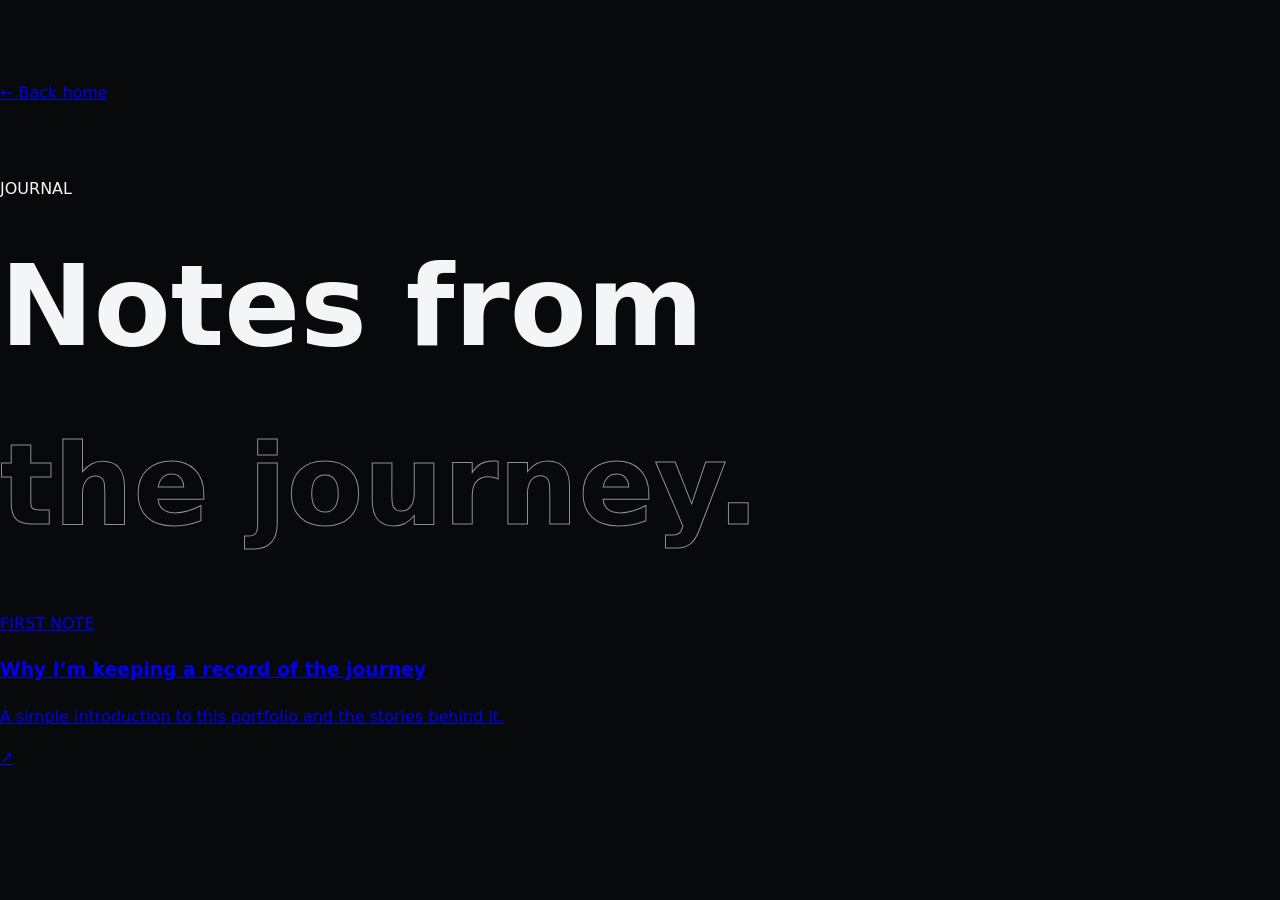
==== blog/index.html @ 7f3d660a "Add files via upload" ====
<!doctype html><html lang="en"><head><meta charset="utf-8"><meta name="viewport" content="width=device-width,initial-scale=1"><title>Journal — Kaushal A. Gohil</title><link rel="stylesheet" href="../style.css"></head><body><main class="wrap" style="padding:80px 0"><a class="text-link" href="../">← Back home</a><p class="eyebrow" style="margin-top:70px">JOURNAL</p><h1 style="font-size:clamp(3.5rem,9vw,7rem);margin:0 0 35px">Notes from<br><span style="color:transparent;-webkit-text-stroke:1px rgba(255,255,255,.55)">the journey.</span></h1><a class="post-card" href="first-post.html"><div><span class="post-tag">FIRST NOTE</span><h3>Why I’m keeping a record of the journey</h3><p>A simple introduction to this portfolio and the stories behind it.</p></div><span class="post-arrow">↗</span></a></main></body></html>
---- style.css ----
:root{--bg:#08090b;--panel:#101216;--panel2:#15171c;--text:#f3f5f7;--muted:#a2a7b0;--line:rgba(255,255,255,.1);--accent:#8ff0c0;--accent2:#8ca7ff;--sans:Inter,system-ui,sans-serif;--mono:'DM Mono',monospace}*{box-sizing:border-box}html{scroll-behavior:smooth}body{margin:0;background:var(--bg);color:var(--text);font-family:var(--sans);line-height:1.6;overflow-x:hidden}.noise{position:fixed;inset:0;pointer-events:none;opacity:.035;z-index:20;background-image:url("data:image/svg+xml,%3Csvg viewBox='0 0 180 180' xmlns='http://www.w3.org/2000/svg'%3E%3Cfilter id='n'%3E%3CfeTurbulence type='fractalNoise' baseFrequency='.8' numOctaves='3' stitchTiles='stitch'/%3E%3C/filter%3E%3Crect width='100%25' height='100%25' filter='url(%23n)' opacity='.8'/%3E%3C/svg%3E')}.wrap{width:min(1120px,calc(100% - 40px));margin:auto}.hero{min-height:100vh;background:radial-gradient(circle at 75% 30%,rgba(140,167,255,.16),transparent 28%),radial-gradient(circle at 20% 80%,rgba(143,240,192,.09),transparent 25%),var(--bg);position:relative}.hero:before{content:"";position:absolute;inset:0;background-image:linear-gradient(rgba(255,255,255,.035) 1px,transparent 1px),linear-gradient(90deg,rgba(255,255,255,.035) 1px,transparent 1px);background-size:80px 80px;mask-image:linear-gradient(to bottom,black,transparent 90%);pointer-events:none}.nav{height:84px;display:flex;align-items:center;justify-content:space-between;border-bottom:1px solid var(--line);position:relative;z-index:2}.brand{font-size:1.1rem;font-weight:800;letter-spacing:-.05em;text-decoration:none;color:var(--text)}.brand span{color:var(--accent)}.navlinks{display:flex;gap:30px}.navlinks a,.text-link{color:var(--muted);text-decoration:none;font-size:.85rem}.navlinks a:hover,.text-link:hover{color:var(--text)}.pill{display:inline-flex;align-items:center;gap:14px;background:var(--text);color:#090a0c;text-decoration:none;padding:13px 18px;border-radius:999px;font-weight:700;font-size:.85rem;transition:.25s}.pill:hover{transform:translateY(-2px);box-shadow:0 10px 35px rgba(143,240,192,.12)}.pill span{font-size:1rem}.pill.small{padding:9px 14px;font-size:.75rem}.hero-grid{min-height:calc(100vh - 84px);display:grid;grid-template-columns:1.08fr .92fr;align-items:center;gap:40px;padding-top:30px;padding-bottom:60px}.kicker,.eyebrow,.feature-label,.post-tag,.mini-stats span,.portrait-tag,.scroll-note{font:500 .67rem var(--mono);letter-spacing:.08em;color:var(--muted)}.kicker{display:flex;align-items:center;gap:9px}.dot{width:7px;height:7px;border-radius:50%;background:var(--accent);box-shadow:0 0 15px var(--accent)}h1{font-size:clamp(4.5rem,10vw,8.8rem);line-height:.86;letter-spacing:-.085em;margin:25px 0 32px;font-weight:800}h1 span{color:transparent;-webkit-text-stroke:1px rgba(255,255,255,.55)}.intro{font-size:1.05rem;color:#c0c4cc;max-width:560px;margin:0 0 30px}.hero-actions{display:flex;align-items:center;gap:24px}.text-link{display:inline-flex;gap:10px;align-items:center}.text-link span{color:var(--accent)}.mini-stats{display:flex;gap:55px;margin-top:70px}.mini-stats div{display:grid;gap:3px}.mini-stats strong{font-size:1rem}.portrait-wrap{position:relative;min-height:620px;display:grid;place-items:center}.portrait-card{width:min(390px,78%);position:relative;z-index:2;transform:rotate(2deg);padding:10px;background:linear-gradient(145deg,#242832,#0d0f13);border:1px solid rgba(255,255,255,.15);box-shadow:0 40px 100px rgba(0,0,0,.55)}.portrait-card img{display:block;width:100%;aspect-ratio:4/5;object-fit:cover;filter:contrast(1.04) saturate(.8)}.portrait-tag{position:absolute;left:22px;bottom:20px;color:#fff;background:rgba(8,9,11,.72);backdrop-filter:blur(12px);padding:9px 11px;border:1px solid var(--line)}.portrait-tag span{color:var(--accent);margin-left:10px}.portrait-glow{position:absolute;width:360px;height:360px;border-radius:50%;background:radial-gradient(circle,rgba(143,240,192,.25),transparent 65%);filter:blur(25px)}.orbit{position:absolute;border:1px solid rgba(143,240,192,.16);border-radius:50%}.orbit-a{width:520px;height:520px}.orbit-b{width:650px;height:650px;border-color:rgba(140,167,255,.1)}.scroll-note{position:absolute;bottom:28px;left:50%;transform:translateX(-50%);display:flex;justify-content:space-between;width:min(1120px,calc(100% - 40px));border-top:1px solid var(--line);padding-top:12px}.section{padding:130px 0}.two-col{display:grid;grid-template-columns:1fr 1fr;gap:80px}.eyebrow{color:var(--accent);margin:0 0 22px}.section h2{font-size:clamp(2.5rem,5vw,4.5rem);line-height:1;letter-spacing:-.06em;margin:0;font-weight:700}.section h2 em,.contact h2 em{font-style:normal;color:transparent;-webkit-text-stroke:1px rgba(255,255,255,.55)}.section-copy{font-size:1.12rem;color:#b7bbc3;max-width:560px}.section-copy p{margin-top:0;margin-bottom:25px}.chips{display:flex;flex-wrap:wrap;gap:8px;margin-top:35px}.chips span{border:1px solid var(--line);border-radius:999px;padding:8px 12px;font-size:.75rem;color:#d2d5da}.section-top,.journal-head{display:flex;justify-content:space-between;align-items:end;gap:30px;margin-bottom:45px}.section-note{font-size:.8rem;color:var(--muted);text-align:right}.cards{display:grid;grid-template-columns:repeat(4,1fr);gap:1px;background:var(--line);border:1px solid var(--line)}.cards article{background:var(--panel);padding:30px;min-height:290px;position:relative;transition:.3s}.cards article:hover{background:var(--panel2);transform:translateY(-4px)}.num{font:500 .68rem var(--mono);color:var(--accent)}.cards h3{font-size:1.3rem;letter-spacing:-.03em;margin:70px 0 12px}.cards p,.feature p,.post-card p{color:var(--muted);font-size:.9rem}.arrow{position:absolute;right:25px;bottom:25px;color:var(--accent)}.feature{border:1px solid var(--line);background:linear-gradient(135deg,var(--panel),#0c0e12);padding:45px;max-width:620px}.feature h3{font-size:2rem;line-height:1.1;letter-spacing:-.04em;margin:25px 0 15px}.journal{padding-top:30px}.post-card{display:flex;justify-content:space-between;gap:30px;padding:32px;border:1px solid var(--line);background:linear-gradient(100deg,var(--panel),rgba(16,18,22,.45));text-decoration:none;color:var(--text);transition:.3s}.post-card:hover{border-color:rgba(143,240,192,.35);transform:translateX(4px)}.post-card h3{font-size:1.7rem;margin:12px 0 6px;letter-spacing:-.04em}.post-arrow{font-size:1.5rem;color:var(--accent)}.contact{background:#0d0f13;border-top:1px solid var(--line);border-bottom:1px solid var(--line)}.contact-inner{padding:120px 0;display:grid;grid-template-columns:1fr 1fr;gap:80px}.contact h2{font-size:clamp(3rem,6vw,5.5rem);line-height:.95;letter-spacing:-.07em;margin:0}.contact-links{border-top:1px solid var(--line)}.contact-links a{display:grid;grid-template-columns:110px 1fr auto;gap:15px;padding:19px 0;border-bottom:1px solid var(--line);text-decoration:none;color:var(--text);font-size:.9rem}.contact-links a span{color:var(--muted)}.footer{display:flex;justify-content:space-between;padding:28px 0;color:#777d87;font:500 .65rem var(--mono);text-transform:uppercase;letter-spacing:.08em}@media(max-width:850px){.navlinks{display:none}.hero-grid,.two-col,.contact-inner{grid-template-columns:1fr}.hero-grid{padding-top:70px}.portrait-wrap{min-height:500px}.mini-stats{margin-top:45px}.cards{grid-template-columns:1fr 1fr}.section-top{align-items:start;flex-direction:column}.section-note{text-align:left}}@media(max-width:560px){.wrap{width:min(100% - 28px,1120px)}.nav{height:70px}.nav .pill{display:none}h1{font-size:clamp(4rem,20vw,6rem)}.intro{font-size:.95rem}.hero-actions{flex-wrap:wrap}.mini-stats{gap:25px;flex-direction:column}.portrait-wrap{min-height:430px}.portrait-card{width:75%}.orbit-a{width:390px;height:390px}.orbit-b{width:470px;height:470px}.section{padding:90px 0}.cards{grid-template-columns:1fr}.cards article{min-height:240px}.cards h3{margin-top:50px}.feature{padding:28px}.section-top,.journal-head{align-items:start;flex-direction:column}.contact-inner{padding:90px 0;gap:55px}.contact-links a{grid-template-columns:80px 1fr}.contact-links a span{display:none}.footer{gap:15px;flex-direction:column}}
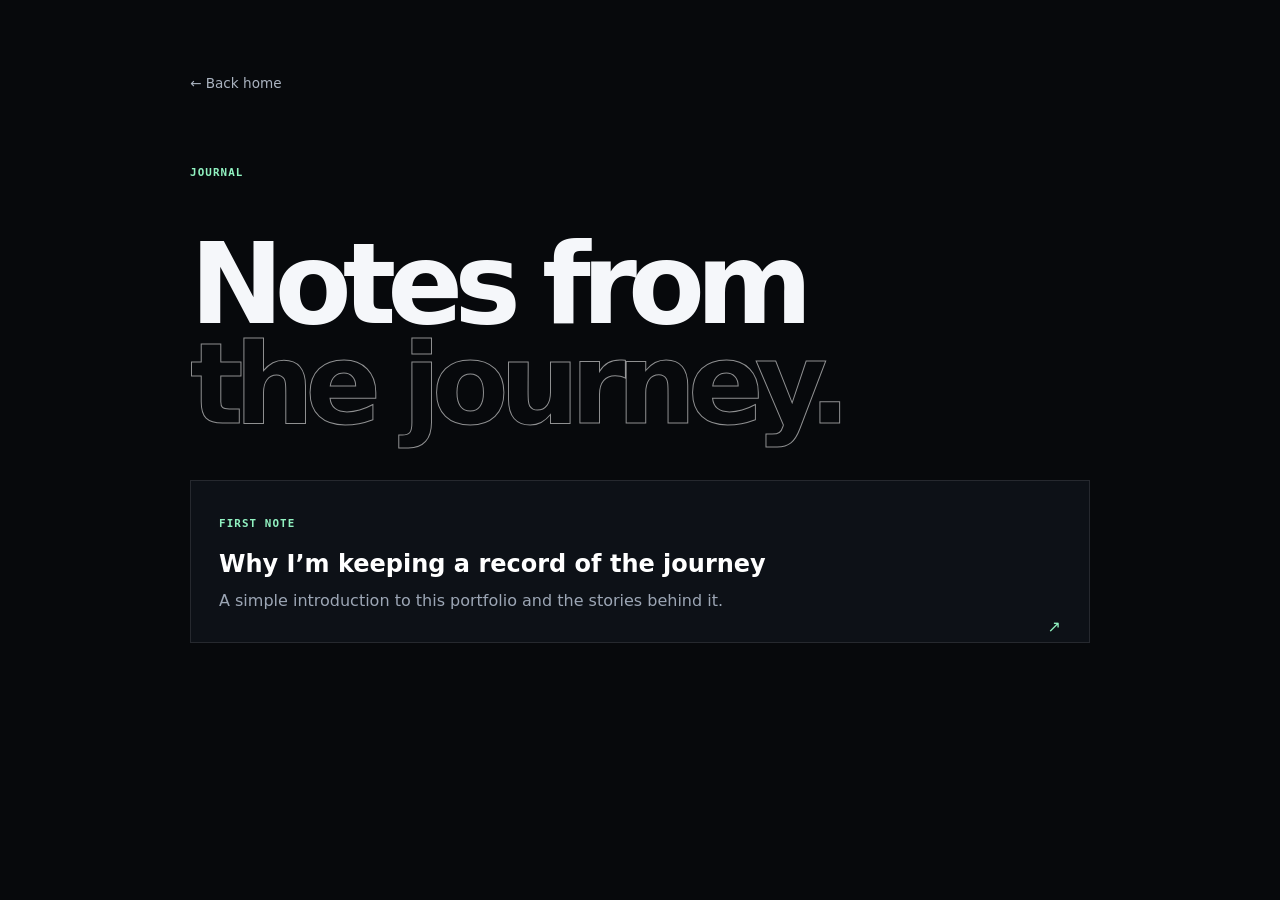
==== commit 9f74ee18: "Add files via upload" ====
--- a/blog/index.html
+++ b/blog/index.html
@@ -1 +1,2 @@
-<!doctype html><html lang="en"><head><meta charset="utf-8"><meta name="viewport" content="width=device-width,initial-scale=1"><title>Journal — Kaushal A. Gohil</title><link rel="stylesheet" href="../style.css"></head><body><main class="wrap" style="padding:80px 0"><a class="text-link" href="../">← Back home</a><p class="eyebrow" style="margin-top:70px">JOURNAL</p><h1 style="font-size:clamp(3.5rem,9vw,7rem);margin:0 0 35px">Notes from<br><span style="color:transparent;-webkit-text-stroke:1px rgba(255,255,255,.55)">the journey.</span></h1><a class="post-card" href="first-post.html"><div><span class="post-tag">FIRST NOTE</span><h3>Why I’m keeping a record of the journey</h3><p>A simple introduction to this portfolio and the stories behind it.</p></div><span class="post-arrow">↗</span></a></main></body></html>
+<!doctype html><html lang="en"><head><meta charset="utf-8"><meta name="viewport" content="width=device-width, initial-scale=1"><title>Journal — Kaushal A. Gohil</title><style>body{margin:0;background:#07090c;color:#f5f7fa;font-family:Inter,ui-sans-serif,system-ui,-apple-system,sans-serif;line-height:1.6}.wrap{width:min(900px,calc(100% - 32px));margin:auto}.top{padding:70px 0 20px}.ey{font:600 .68rem monospace;text-transform:uppercase;letter-spacing:.1em;color:#91f2c1}.back{color:#aab3c0;text-decoration:none;font-size:.85rem}.back:hover{color:#fff}h1{font-size:clamp(3.5rem,10vw,7rem);line-height:.9;letter-spacing:-.08em;margin:55px 0 45px}h1 span{color:transparent;-webkit-text-stroke:1px rgba(255,255,255,.55)}.post{display:block;padding:28px;border:1px solid rgba(255,255,255,.1);background:#0d1117;text-decoration:none;color:#fff}.post h2{margin:10px 0 5px;font-size:1.5rem}.post p{margin:0;color:#9ca6b5}.arrow{float:right;color:#91f2c1}@media(max-width:560px){.top{padding-top:45px}}
+</style></head><body><main class="wrap top"><a class="back" href="../">← Back home</a><div class="ey" style="margin-top:70px">Journal</div><h1>Notes from<br><span>the journey.</span></h1><a class="post" href="first-post.html"><span class="ey">First note</span><h2>Why I’m keeping a record of the journey</h2><p>A simple introduction to this portfolio and the stories behind it.</p><span class="arrow">↗</span></a></main></body></html>
